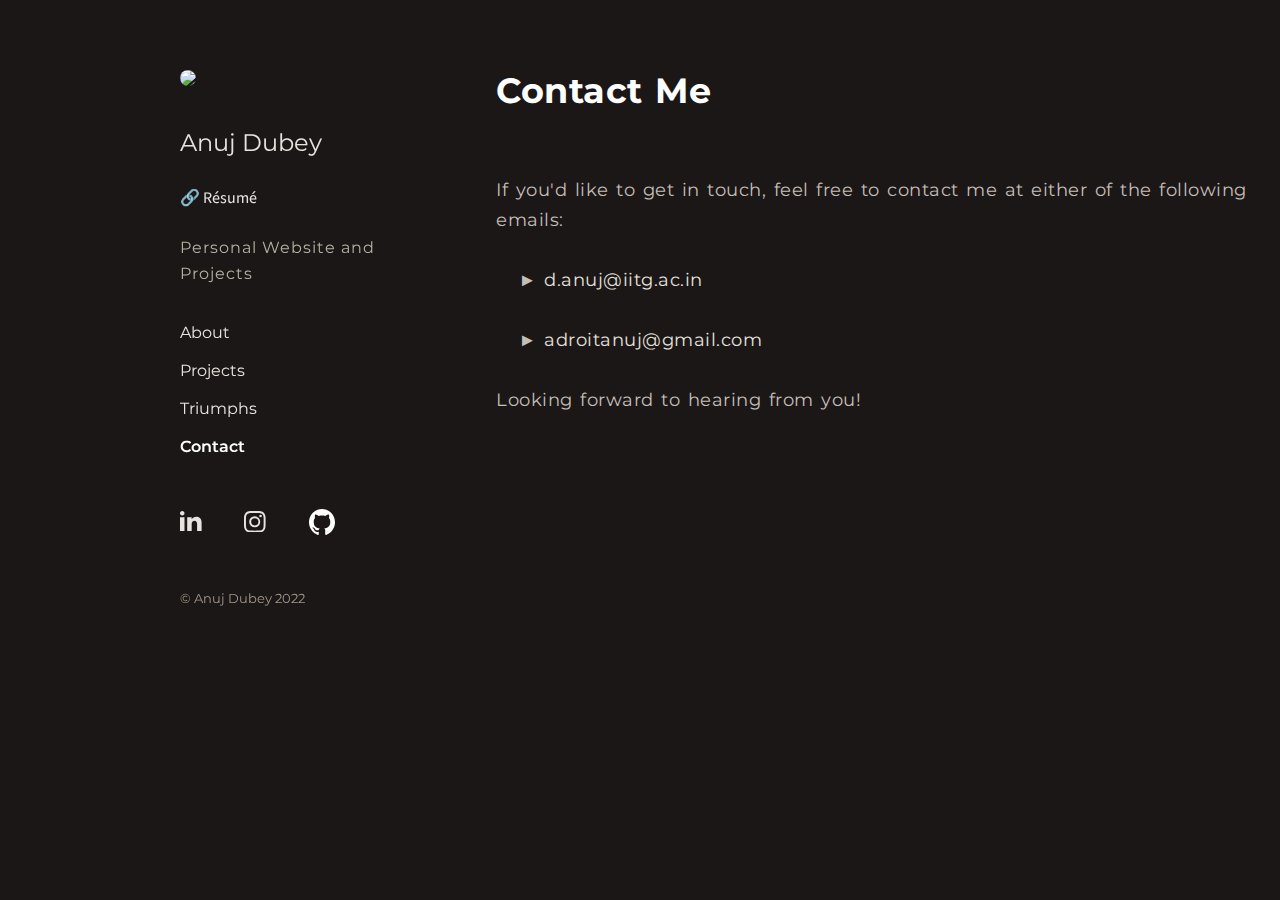
==== Contact.html @ 28a0e437 "Update Contact.html" ====
<!DOCTYPE html>
<html lang="en">
<head>
    <meta charset="UTF-8">
    <meta name="viewport" content="width=device-width, initial-scale=1.0">
    <title>Anuj Dubey - Contact</title>
    <link rel="stylesheet" href="mainpage.css">
</head>
<body>
    <div class="container">
    <div class="sidebar">
        <div class="image" ><a href="index.html"><img src="Anuj.jpeg" width="107.33px" ></a></div>
        <div class="logo">
            <p><a href="index.html">Anuj Dubey</a><div style="margin-top: 30px;margin-bottom: 0;" class="resume"><a href="Anuj-Résumé.pdf" target="_blank" style="text-decoration: none;color: #e7e3de;">🔗 Résumé</a></div>
            </p>
        </div>
        <ul class="sidebar-links">
            <li class="sidebar-links-personal" style="padding-top: 10px;">Personal Website and Projects</li>
            <li><a href="index.html" >About</a></li>
            <li><a href="Projects.html" >Projects</a></li>
            <li><a href="Triumphs.html" >Triumphs</a></li>
            <li><a href="Contact.html"style="color: #fff; font-weight: 600;">Contact</a></li>


            <ul class="wrapper">
                <li class="icon facebook">
                  <!-- <span class="tooltip">Facebook</span> -->
                  <a href="https://www.linkedin.com/in/anuj-dubey-a18219253/" target="_blank">
                  <svg
                    viewBox="0 0 24 24" height="1.2em" fill="currentColor" xmlns="http://www.w3.org/2000/svg" style="padding-left: 5px;padding-bottom: 2px;" >
                    <path
                    d="M4.98 3.5c0 1.381-1.11 2.5-2.48 2.5s-2.48-1.119-2.48-2.5c0-1.38 1.11-2.5 2.48-2.5s2.48 1.12 2.48 2.5zm.02 4.5h-5v16h5v-16zm7.982 0h-4.968v16h4.969v-8.399c0-4.67 6.029-5.052 6.029 0v8.399h4.988v-10.131c0-7.88-8.922-7.593-11.018-3.714v-2.155z"                        ></path>
                  </svg>
                </a>
                </li>

                    <li class="icon instagram">
                      <!-- <span class="tooltip">Instagram</span> -->
                      <a href="https://www.instagram.com/adroit_anuj/" target="_blank">
                      <svg
                        xmlns="http://www.w3.org/2000/svg"
                        height="1.2em"
                        fill="currentColor"
                        class="bi bi-instagram" 
                       
                        viewBox="0 0 16 16"
                      >
                      
                        <path
                          d="M8 0C5.829 0 5.556.01 4.703.048 3.85.088 3.269.222 2.76.42a3.917 3.917 0 0 0-1.417.923A3.927 3.927 0 0 0 .42 2.76C.222 3.268.087 3.85.048 4.7.01 5.555 0 5.827 0 8.001c0 2.172.01 2.444.048 3.297.04.852.174 1.433.372 1.942.205.526.478.972.923 1.417.444.445.89.719 1.416.923.51.198 1.09.333 1.942.372C5.555 15.99 5.827 16 8 16s2.444-.01 3.298-.048c.851-.04 1.434-.174 1.943-.372a3.916 3.916 0 0 0 1.416-.923c.445-.445.718-.891.923-1.417.197-.509.332-1.09.372-1.942C15.99 10.445 16 10.173 16 8s-.01-2.445-.048-3.299c-.04-.851-.175-1.433-.372-1.941a3.926 3.926 0 0 0-.923-1.417A3.911 3.911 0 0 0 13.24.42c-.51-.198-1.092-.333-1.943-.372C10.443.01 10.172 0 7.998 0h.003zm-.717 1.442h.718c2.136 0 2.389.007 3.232.046.78.035 1.204.166 1.486.275.373.145.64.319.92.599.28.28.453.546.598.92.11.281.24.705.275 1.485.039.843.047 1.096.047 3.231s-.008 2.389-.047 3.232c-.035.78-.166 1.203-.275 1.485a2.47 2.47 0 0 1-.599.919c-.28.28-.546.453-.92.598-.28.11-.704.24-1.485.276-.843.038-1.096.047-3.232.047s-2.39-.009-3.233-.047c-.78-.036-1.203-.166-1.485-.276a2.478 2.478 0 0 1-.92-.598 2.48 2.48 0 0 1-.6-.92c-.109-.281-.24-.705-.275-1.485-.038-.843-.046-1.096-.046-3.233 0-2.136.008-2.388.046-3.231.036-.78.166-1.204.276-1.486.145-.373.319-.64.599-.92.28-.28.546-.453.92-.598.282-.11.705-.24 1.485-.276.738-.034 1.024-.044 2.515-.045v.002zm4.988 1.328a.96.96 0 1 0 0 1.92.96.96 0 0 0 0-1.92zm-4.27 1.122a4.109 4.109 0 1 0 0 8.217 4.109 4.109 0 0 0 0-8.217zm0 1.441a2.667 2.667 0 1 1 0 5.334 2.667 2.667 0 0 1 0-5.334z"
                        ></path>
                      </svg>
                    </a>
                    </li>


                    <li class="icon codeforces">
                      <!-- <span class="tooltip">Codeforces</span> -->
                      <a href="https://github.com/adroit-anuj" target="_blank">
                    <svg xmlns="http://www.w3.org/2000/svg" width="26" height="26" fill="none" viewBox="0 0 48 48" id="github"><path fill="#fff" d="M24.0002 0C10.747 0 0 11.0169 0 24.6076C0 35.4799 6.87679 44.7039 16.4128 47.9577C17.6123 48.1855 18.0526 47.4239 18.0526 46.7739C18.0526 46.1872 18.0304 44.2487 18.02 42.1925C11.3431 43.6811 9.93424 39.2891 9.93424 39.2891C8.84249 36.4448 7.26945 35.6885 7.26945 35.6885C5.09191 34.1613 7.43359 34.1926 7.43359 34.1926C9.84363 34.3662 11.1126 36.7285 11.1126 36.7285C13.2532 40.4904 16.7272 39.4028 18.0967 38.7741C18.3121 37.1836 18.9341 36.0981 19.6205 35.4836C14.2897 34.8613 8.6859 32.7513 8.6859 23.3224C8.6859 20.6358 9.62345 18.4406 11.1587 16.7174C10.9095 16.0976 10.088 13.5947 11.3912 10.2052C11.3912 10.2052 13.4066 9.54386 17.993 12.7276C19.9074 12.1824 21.9606 11.9089 24.0002 11.8996C26.0398 11.9089 28.0946 12.1824 30.0126 12.7276C34.5934 9.54386 36.606 10.2052 36.606 10.2052C37.9124 13.5947 37.0905 16.0976 36.8413 16.7174C38.3801 18.4406 39.3113 20.6358 39.3113 23.3224C39.3113 32.7737 33.6968 34.8548 28.3525 35.464C29.2133 36.2276 29.9804 37.7252 29.9804 40.021C29.9804 43.3135 29.9526 45.9634 29.9526 46.7739C29.9526 47.4288 30.3846 48.1961 31.6011 47.9544C41.132 44.697 48 35.4762 48 24.6076C48 11.0169 37.2546 0 24.0002 0"></path><path fill="#161514" d="M9.16085 35.1623C9.10809 35.2833 8.92085 35.3196 8.75027 35.2365 8.57652 35.157 8.47893 34.992 8.53526 34.8706 8.58683 34.7459 8.77447 34.7112 8.94782 34.7947 9.12197 34.8742 9.22115 35.0408 9.16085 35.1623M10.1312 36.263C10.0169 36.3707 9.79358 36.3207 9.64205 36.1504 9.48535 35.9806 9.456 35.7534 9.57183 35.6441 9.68965 35.5363 9.90624 35.5868 10.0633 35.7566 10.22 35.9285 10.2506 36.1541 10.1312 36.263M11.0757 37.6663C10.9289 37.77 10.6889 37.6728 10.5406 37.4561 10.3938 37.2394 10.3938 36.9796 10.5437 36.8755 10.6925 36.7714 10.9289 36.865 11.0793 37.0801 11.2257 37.3004 11.2257 37.5602 11.0757 37.6663M12.3697 39.0219C12.2384 39.1692 11.9588 39.1297 11.7541 38.9287 11.5446 38.7322 11.4863 38.4534 11.618 38.3062 11.7509 38.1585 12.0321 38.2001 12.2384 38.3994 12.4463 38.5955 12.5098 38.8763 12.3697 39.0219M14.1548 39.8091C14.0969 40 13.8276 40.0867 13.5562 40.0056 13.2853 39.9221 13.108 39.6986 13.1627 39.5057 13.219 39.3137 13.4896 39.2233 13.7629 39.31 14.0334 39.3932 14.2112 39.6151 14.1548 39.8091M16.1153 39.9552C16.122 40.1561 15.892 40.3228 15.6071 40.3264 15.3207 40.3329 15.089 40.1703 15.0859 39.9726 15.0859 39.7696 15.3108 39.6046 15.5972 39.5998 15.882 39.5941 16.1153 39.7555 16.1153 39.9552M17.9397 39.6392C17.9738 39.8353 17.7759 40.0366 17.493 40.0903 17.2149 40.1419 16.9575 40.0209 16.9222 39.8264 16.8877 39.6255 17.0892 39.4241 17.3669 39.3721 17.6501 39.3221 17.9036 39.4399 17.9397 39.6392"></path></svg>

                    </a>
                      <!-- </a> -->
                  </li>
                  
       
                    
                  </ul>
            </ul>
            <p class="Label">© Anuj Dubey 2022</p>

          </div>
        <main class="content">
            <section id="about" class="about-section">
                <h2 style="font-size: 35px; padding-bottom: 40px;margin-top: 60px;color: #fff;">Contact Me</h2>
                <p style="color: #c4bfb7;"> If you'd like to get in touch, feel free to contact me at either of the following emails:<br><br>
                  &nbsp&nbsp ► <a href="mailto:d.anuj@iitg.ac.in" style="text-decoration: none; color:#e6e2dd ;">d.anuj@iitg.ac.in</a><br><br>
                  &nbsp&nbsp ► <a href="mailto:adroitanuj@gmail.com" style="text-decoration: none;color: #e6e2dd;">adroitanuj@gmail.com</a><br><br>
                Looking forward to hearing from you!</p>
                </section>
        </main>
    </div>
</body>
</html>
---- mainpage.css ----
@import url('https://fonts.googleapis.com/css2?family=Source+Sans+Pro:wght@400;700&display=swap');
@import url('https://fonts.googleapis.com/css2?family=Montserrat:wght@400;700&display=swap');
body {
    background-color: #1c1717;
    font-family:Source Sans Pro;
    margin: 0;
    padding: 0;
    box-sizing: border-box;
    color: #DCD5CC;
    display: flex;
    flex-direction: column;
    min-height: 100vh;
}

header, footer {
    background-color: #333;
    color: #DCD5CC ;
    text-align: center;
    padding: 1rem 0;
}

.sidebar-links .sidebar-links-personal{
    font-family: 'Montserrat', sans-serif;
    padding-top: 20px;
    padding-bottom: 20px;
    line-height: 1.6;
    letter-spacing: 1px;
    font-size: 16px;
    color: #aeb2a0;
}

.container {
    display: flex;
    flex: 1;
}

.sidebar .Label{
    font-family: 'Montserrat', sans-serif;
    font-size: 13px;
    margin-top: 30px;
    color: #A19787;
}

.image img {
    /* padding-left: 40px; */
    margin-bottom: 20px;
    border-radius: 50%;
}


.sidebar {
   
    background-color: transparent;
    width: 200px;
    padding-top: 70px;
    margin-left: 180px;
    
    position: fixed;
    height: 100%;

    overflow: auto;
}

.logo p a {
    color: #e7e3de;
    text-decoration: none;
    font-size: x-large;
    font-family: 'Montserrat', sans-serif;
    /* font-size: 1.5rem; */

    margin-bottom: 1rem;
    display: block;
}

.sidebar-links {
    
    list-style: none;
    padding: 0;
    height: 335px;
}

.sidebar-links li {
    margin: 1rem 0;
}

.sidebar-links a {
    color: #e7e3de;
    text-decoration: none;
    font-family: 'Montserrat', sans-serif;
}

.sidebar-links a:hover {
    text-decoration: underline;
}

.content {
    margin-left: 350px;
    padding: 1rem;
    flex: 1;
}


.about-section {
    font-size: 18px;
    font-family: 'Montserrat', sans-serif;
    margin-left: 130px;
    letter-spacing: .5px;
    word-spacing: 2px;
    line-height: 30px;
}



/* ------------------------------------------------ */

.wrapper {
    display: inline-flex;
    list-style: none;
    height: 100px;
    width: 100%;
    padding-top: 10px;
    padding-left: 0;
    font-family: "Poppins", sans-serif;
    justify-content: center;
    margin-left: -25px;
    margin-top: 5px;
  }
  
  .wrapper .icon {
    position: relative;
    background: transparent;
    border-radius: 50%;
    margin: 10px;
    width: 50px;
    height: 50px;
    font-size: 18px;
    display: flex;
    /* padding-bottom: 0px; */
    justify-content: center;
    align-items: center;
    flex-direction: column;
    /* box-shadow: 0 10px 10px rgba(0, 0, 0, 0.1); */
    cursor: pointer;
    transition: all 0.2s cubic-bezier(0.68, -0.55, 0.265, 1.55);
  }
  
 .resume :hover{
    color:#A19787;
    /* font-weight: 400; */
 }
  
  
  
  .wrapper .facebook:hover,
  .wrapper .facebook:hover .tooltip,
  .wrapper .facebook:hover .tooltip::before {
    /* background: #; */
    color: #fff;
  }
  
  .wrapper .twitter:hover,
  .wrapper .twitter:hover .tooltip,
  .wrapper .twitter:hover .tooltip::before {
    /* background: #1da1f2; */
    color: #fff;
  }
  
  .wrapper .instagram:hover,
  .wrapper .instagram:hover .tooltip,
  .wrapper .instagram:hover .tooltip::before {
    /* background: #e4405f; */
    color: #fff;
  }
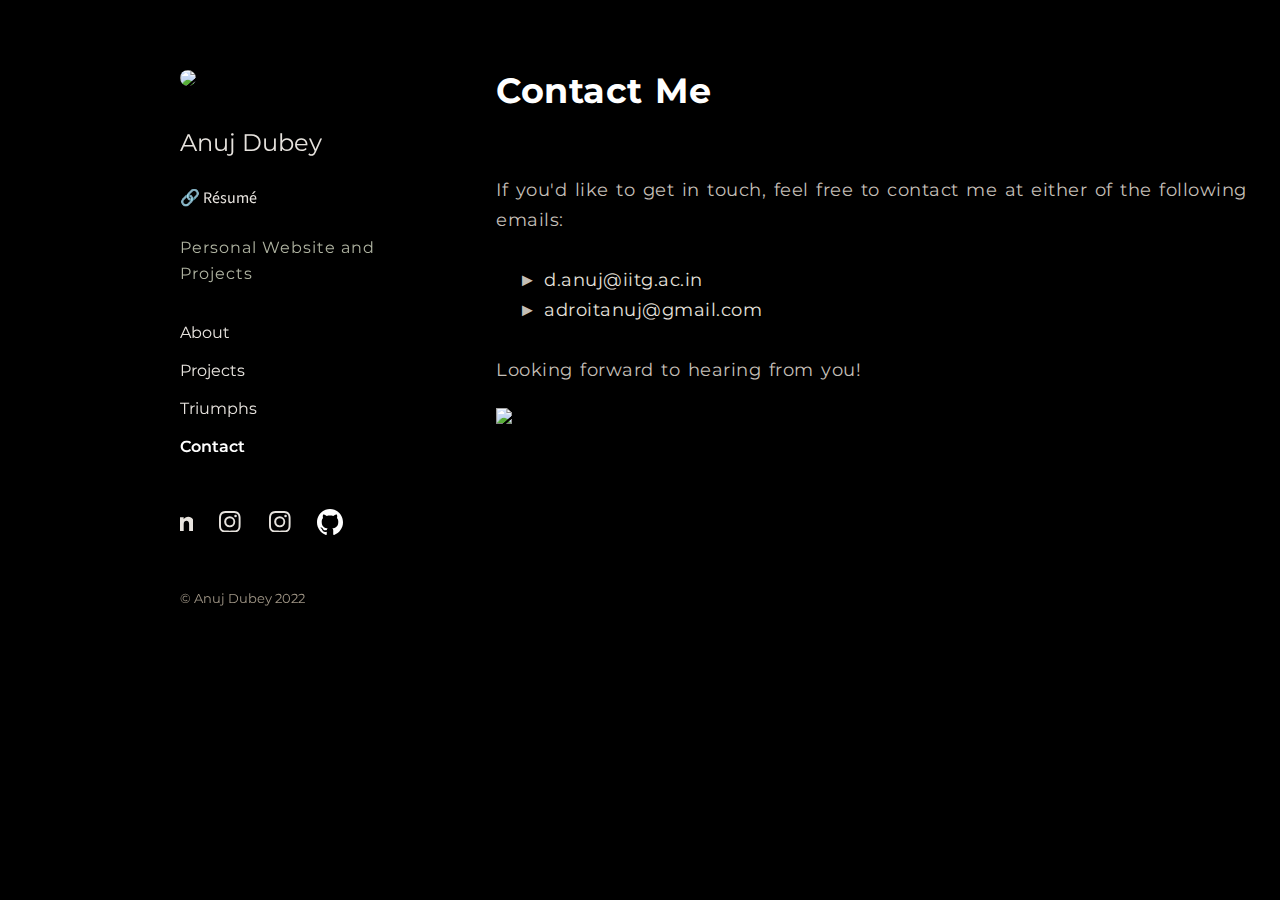
==== commit fbed6c30: "Update Contact.html" ====
--- a/Contact.html
+++ b/Contact.html
@@ -3,22 +3,22 @@
 <head>
     <meta charset="UTF-8">
     <meta name="viewport" content="width=device-width, initial-scale=1.0">
-    <title>Anuj Dubey - Contact</title>
+    <title>Anuj Dubey - About</title>
     <link rel="stylesheet" href="mainpage.css">
 </head>
-<body>
-    <div class="container">
+<body style="background-color: black;">
+  <div class="container">
     <div class="sidebar">
         <div class="image" ><a href="index.html"><img src="Anuj.jpeg" width="107.33px" ></a></div>
         <div class="logo">
-            <p><a href="index.html">Anuj Dubey</a><div style="margin-top: 30px;margin-bottom: 0;" class="resume"><a href="Anuj-Résumé.pdf" target="_blank" style="text-decoration: none;color: #e7e3de;">🔗 Résumé</a></div>
+            <p><a href="index.html">Anuj Dubey</a><div style="margin-top: 30px;margin-bottom: 0;" class="resume"><a href="IITGuwahatiRsum-27-2024-06-15T06-21-30.800Z.pdf" download style="text-decoration: none;color: #e7e3de;">🔗 Résumé</a></div>
             </p>
         </div>
         <ul class="sidebar-links">
             <li class="sidebar-links-personal" style="padding-top: 10px;">Personal Website and Projects</li>
             <li><a href="index.html" >About</a></li>
             <li><a href="Projects.html" >Projects</a></li>
-            <li><a href="Triumphs.html" >Triumphs</a></li>
+            <li><a href="Triumps.html" >Triumphs</a></li>
             <li><a href="Contact.html"style="color: #fff; font-weight: 600;">Contact</a></li>
 
 
@@ -30,6 +30,25 @@
                     viewBox="0 0 24 24" height="1.2em" fill="currentColor" xmlns="http://www.w3.org/2000/svg" style="padding-left: 5px;padding-bottom: 2px;" >
                     <path
                     d="M4.98 3.5c0 1.381-1.11 2.5-2.48 2.5s-2.48-1.119-2.48-2.5c0-1.38 1.11-2.5 2.48-2.5s2.48 1.12 2.48 2.5zm.02 4.5h-5v16h5v-16zm7.982 0h-4.968v16h4.969v-8.399c0-4.67 6.029-5.052 6.029 0v8.399h4.988v-10.131c0-7.88-8.922-7.593-11.018-3.714v-2.155z"                        ></path>
+                  </svg>
+                </a>
+                </li>
+
+                <li class="icon instagram">
+                  <!-- <span class="tooltip">Instagram</span> -->
+                  <a href="https://www.instagram.com/adroit_anuj/" target="_blank">
+                  <svg
+                    xmlns="http://www.w3.org/2000/svg"
+                    height="1.2em"
+                    fill="currentColor"
+                    class="bi bi-instagram" 
+                   
+                    viewBox="0 0 16 16"
+                  >
+                  
+                    <path
+                      d="M8 0C5.829 0 5.556.01 4.703.048 3.85.088 3.269.222 2.76.42a3.917 3.917 0 0 0-1.417.923A3.927 3.927 0 0 0 .42 2.76C.222 3.268.087 3.85.048 4.7.01 5.555 0 5.827 0 8.001c0 2.172.01 2.444.048 3.297.04.852.174 1.433.372 1.942.205.526.478.972.923 1.417.444.445.89.719 1.416.923.51.198 1.09.333 1.942.372C5.555 15.99 5.827 16 8 16s2.444-.01 3.298-.048c.851-.04 1.434-.174 1.943-.372a3.916 3.916 0 0 0 1.416-.923c.445-.445.718-.891.923-1.417.197-.509.332-1.09.372-1.942C15.99 10.445 16 10.173 16 8s-.01-2.445-.048-3.299c-.04-.851-.175-1.433-.372-1.941a3.926 3.926 0 0 0-.923-1.417A3.911 3.911 0 0 0 13.24.42c-.51-.198-1.092-.333-1.943-.372C10.443.01 10.172 0 7.998 0h.003zm-.717 1.442h.718c2.136 0 2.389.007 3.232.046.78.035 1.204.166 1.486.275.373.145.64.319.92.599.28.28.453.546.598.92.11.281.24.705.275 1.485.039.843.047 1.096.047 3.231s-.008 2.389-.047 3.232c-.035.78-.166 1.203-.275 1.485a2.47 2.47 0 0 1-.599.919c-.28.28-.546.453-.92.598-.28.11-.704.24-1.485.276-.843.038-1.096.047-3.232.047s-2.39-.009-3.233-.047c-.78-.036-1.203-.166-1.485-.276a2.478 2.478 0 0 1-.92-.598 2.48 2.48 0 0 1-.6-.92c-.109-.281-.24-.705-.275-1.485-.038-.843-.046-1.096-.046-3.233 0-2.136.008-2.388.046-3.231.036-.78.166-1.204.276-1.486.145-.373.319-.64.599-.92.28-.28.546-.453.92-.598.282-.11.705-.24 1.485-.276.738-.034 1.024-.044 2.515-.045v.002zm4.988 1.328a.96.96 0 1 0 0 1.92.96.96 0 0 0 0-1.92zm-4.27 1.122a4.109 4.109 0 1 0 0 8.217 4.109 4.109 0 0 0 0-8.217zm0 1.441a2.667 2.667 0 1 1 0 5.334 2.667 2.667 0 0 1 0-5.334z"
+                    ></path>
                   </svg>
                 </a>
                 </li>
@@ -74,11 +93,14 @@
             <section id="about" class="about-section">
                 <h2 style="font-size: 35px; padding-bottom: 40px;margin-top: 60px;color: #fff;">Contact Me</h2>
                 <p style="color: #c4bfb7;"> If you'd like to get in touch, feel free to contact me at either of the following emails:<br><br>
-                  &nbsp&nbsp ► <a href="mailto:d.anuj@iitg.ac.in" style="text-decoration: none; color:#e6e2dd ;">d.anuj@iitg.ac.in</a><br><br>
+                  &nbsp&nbsp ► <a href="mailto:d.anuj@iitg.ac.in" style="text-decoration: none; color:#e6e2dd ;">d.anuj@iitg.ac.in</a><br>
                   &nbsp&nbsp ► <a href="mailto:adroitanuj@gmail.com" style="text-decoration: none;color: #e6e2dd;">adroitanuj@gmail.com</a><br><br>
-                Looking forward to hearing from you!</p>
+                Looking forward to hearing from you! </p>
+                <img src="https://user-images.githubusercontent.com/74038190/212284158-e840e285-664b-44d7-b79b-e264b5e54825.gif" width="400">
+
                 </section>
         </main>
     </div>
 </body>
 </html>
+
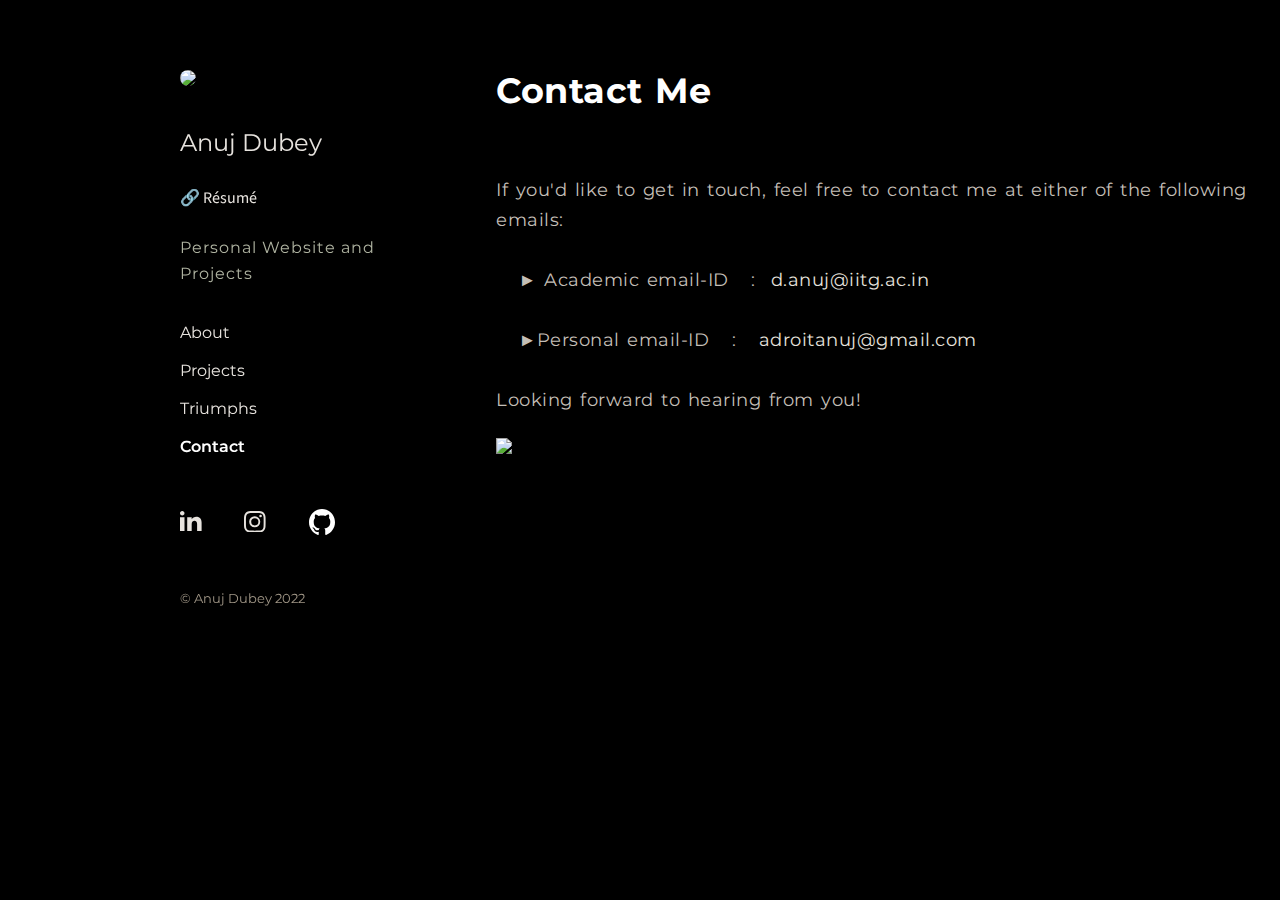
==== commit c1001fe3: "Update Contact.html" ====
--- a/Contact.html
+++ b/Contact.html
@@ -3,22 +3,20 @@
 <head>
     <meta charset="UTF-8">
     <meta name="viewport" content="width=device-width, initial-scale=1.0">
-    <title>Anuj Dubey - About</title>
-    <link rel="stylesheet" href="mainpage.css">
+    <title>Anuj Dubey - Contact</title>    <link rel="stylesheet" href="mainpage.css">
 </head>
 <body style="background-color: black;">
   <div class="container">
     <div class="sidebar">
         <div class="image" ><a href="index.html"><img src="Anuj.jpeg" width="107.33px" ></a></div>
         <div class="logo">
-            <p><a href="index.html">Anuj Dubey</a><div style="margin-top: 30px;margin-bottom: 0;" class="resume"><a href="IITGuwahatiRsum-27-2024-06-15T06-21-30.800Z.pdf" download style="text-decoration: none;color: #e7e3de;">🔗 Résumé</a></div>
-            </p>
+            <p><a href="index.html">Anuj Dubey</a><div style="margin-top: 30px;margin-bottom: 0;" class="resume"><a href="Anuj-Résumé.pdf" target="_blank" style="text-decoration: none;color: #e7e3de;">🔗 Résumé</a></div>            </p>
         </div>
         <ul class="sidebar-links">
             <li class="sidebar-links-personal" style="padding-top: 10px;">Personal Website and Projects</li>
             <li><a href="index.html" >About</a></li>
             <li><a href="Projects.html" >Projects</a></li>
-            <li><a href="Triumps.html" >Triumphs</a></li>
+            <li><a href="Triumphs.html" >Triumphs</a></li>
             <li><a href="Contact.html"style="color: #fff; font-weight: 600;">Contact</a></li>
 
 
@@ -30,25 +28,6 @@
                     viewBox="0 0 24 24" height="1.2em" fill="currentColor" xmlns="http://www.w3.org/2000/svg" style="padding-left: 5px;padding-bottom: 2px;" >
                     <path
                     d="M4.98 3.5c0 1.381-1.11 2.5-2.48 2.5s-2.48-1.119-2.48-2.5c0-1.38 1.11-2.5 2.48-2.5s2.48 1.12 2.48 2.5zm.02 4.5h-5v16h5v-16zm7.982 0h-4.968v16h4.969v-8.399c0-4.67 6.029-5.052 6.029 0v8.399h4.988v-10.131c0-7.88-8.922-7.593-11.018-3.714v-2.155z"                        ></path>
-                  </svg>
-                </a>
-                </li>
-
-                <li class="icon instagram">
-                  <!-- <span class="tooltip">Instagram</span> -->
-                  <a href="https://www.instagram.com/adroit_anuj/" target="_blank">
-                  <svg
-                    xmlns="http://www.w3.org/2000/svg"
-                    height="1.2em"
-                    fill="currentColor"
-                    class="bi bi-instagram" 
-                   
-                    viewBox="0 0 16 16"
-                  >
-                  
-                    <path
-                      d="M8 0C5.829 0 5.556.01 4.703.048 3.85.088 3.269.222 2.76.42a3.917 3.917 0 0 0-1.417.923A3.927 3.927 0 0 0 .42 2.76C.222 3.268.087 3.85.048 4.7.01 5.555 0 5.827 0 8.001c0 2.172.01 2.444.048 3.297.04.852.174 1.433.372 1.942.205.526.478.972.923 1.417.444.445.89.719 1.416.923.51.198 1.09.333 1.942.372C5.555 15.99 5.827 16 8 16s2.444-.01 3.298-.048c.851-.04 1.434-.174 1.943-.372a3.916 3.916 0 0 0 1.416-.923c.445-.445.718-.891.923-1.417.197-.509.332-1.09.372-1.942C15.99 10.445 16 10.173 16 8s-.01-2.445-.048-3.299c-.04-.851-.175-1.433-.372-1.941a3.926 3.926 0 0 0-.923-1.417A3.911 3.911 0 0 0 13.24.42c-.51-.198-1.092-.333-1.943-.372C10.443.01 10.172 0 7.998 0h.003zm-.717 1.442h.718c2.136 0 2.389.007 3.232.046.78.035 1.204.166 1.486.275.373.145.64.319.92.599.28.28.453.546.598.92.11.281.24.705.275 1.485.039.843.047 1.096.047 3.231s-.008 2.389-.047 3.232c-.035.78-.166 1.203-.275 1.485a2.47 2.47 0 0 1-.599.919c-.28.28-.546.453-.92.598-.28.11-.704.24-1.485.276-.843.038-1.096.047-3.232.047s-2.39-.009-3.233-.047c-.78-.036-1.203-.166-1.485-.276a2.478 2.478 0 0 1-.92-.598 2.48 2.48 0 0 1-.6-.92c-.109-.281-.24-.705-.275-1.485-.038-.843-.046-1.096-.046-3.233 0-2.136.008-2.388.046-3.231.036-.78.166-1.204.276-1.486.145-.373.319-.64.599-.92.28-.28.546-.453.92-.598.282-.11.705-.24 1.485-.276.738-.034 1.024-.044 2.515-.045v.002zm4.988 1.328a.96.96 0 1 0 0 1.92.96.96 0 0 0 0-1.92zm-4.27 1.122a4.109 4.109 0 1 0 0 8.217 4.109 4.109 0 0 0 0-8.217zm0 1.441a2.667 2.667 0 1 1 0 5.334 2.667 2.667 0 0 1 0-5.334z"
-                    ></path>
                   </svg>
                 </a>
                 </li>
@@ -93,8 +72,8 @@
             <section id="about" class="about-section">
                 <h2 style="font-size: 35px; padding-bottom: 40px;margin-top: 60px;color: #fff;">Contact Me</h2>
                 <p style="color: #c4bfb7;"> If you'd like to get in touch, feel free to contact me at either of the following emails:<br><br>
-                  &nbsp&nbsp ► <a href="mailto:d.anuj@iitg.ac.in" style="text-decoration: none; color:#e6e2dd ;">d.anuj@iitg.ac.in</a><br>
-                  &nbsp&nbsp ► <a href="mailto:adroitanuj@gmail.com" style="text-decoration: none;color: #e6e2dd;">adroitanuj@gmail.com</a><br><br>
+                  &nbsp&nbsp ► Academic email-ID &nbsp :<a href="mailto:d.anuj@iitg.ac.in" style="text-decoration: none; color:#e6e2dd ;">&nbsp d.anuj@iitg.ac.in</a><br><br>
+                  &nbsp&nbsp ►Personal email-ID &nbsp :  <a href="mailto:adroitanuj@gmail.com" style="text-decoration: none;color: #e6e2dd;">&nbsp adroitanuj@gmail.com</a><br><br>
                 Looking forward to hearing from you! </p>
                 <img src="https://user-images.githubusercontent.com/74038190/212284158-e840e285-664b-44d7-b79b-e264b5e54825.gif" width="400">
 
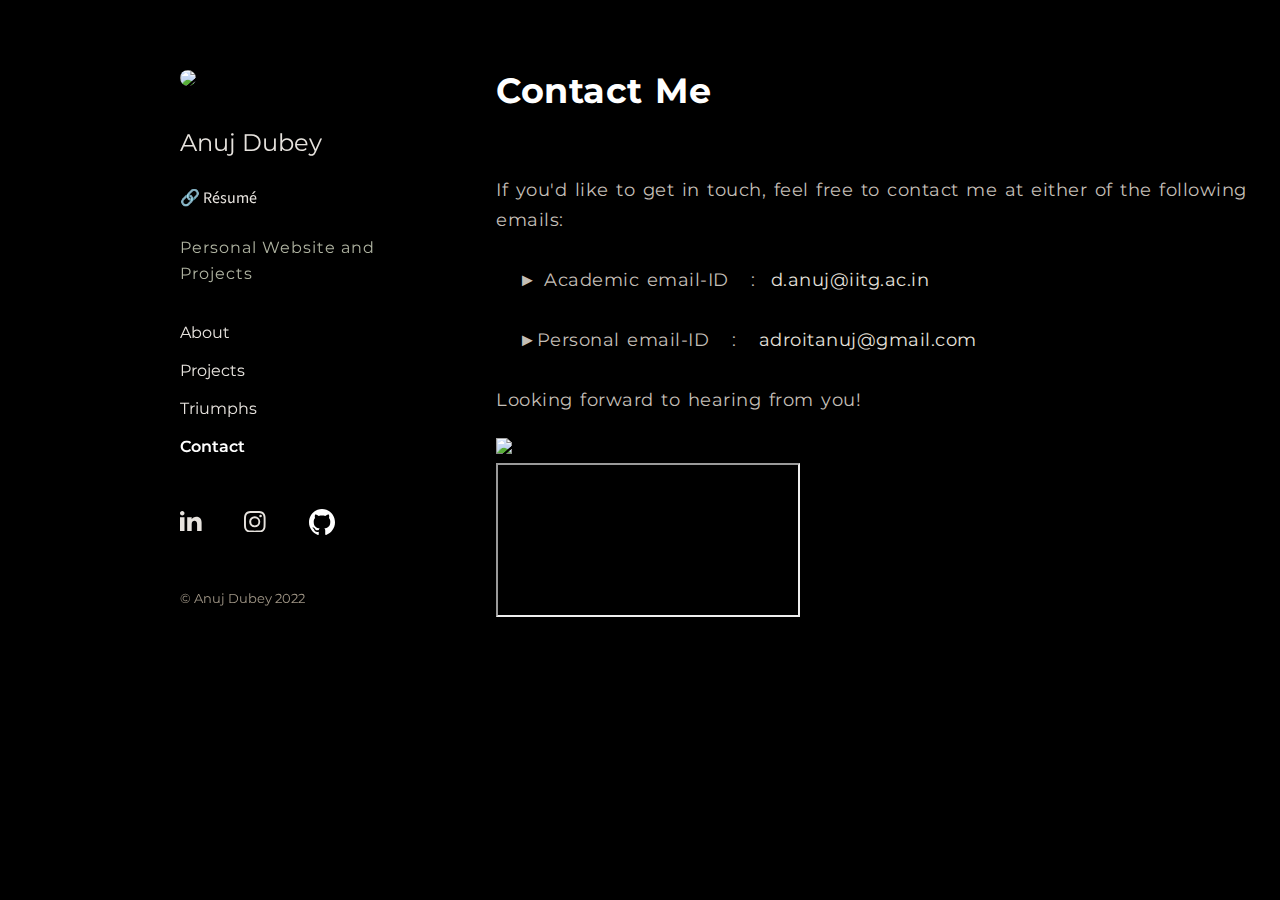
==== commit 6f3c3efb: "Update Contact.html" ====
--- a/Contact.html
+++ b/Contact.html
@@ -76,10 +76,13 @@
                   &nbsp&nbsp ►Personal email-ID &nbsp :  <a href="mailto:adroitanuj@gmail.com" style="text-decoration: none;color: #e6e2dd;">&nbsp adroitanuj@gmail.com</a><br><br>
                 Looking forward to hearing from you! </p>
                 <img src="https://user-images.githubusercontent.com/74038190/212284158-e840e285-664b-44d7-b79b-e264b5e54825.gif" width="400">
-
+                <div class="map-container">
+                  <iframe src="https://www.google.com/maps/embed?pb=!1m18!1m12!1m3!1d28641.250443582485!2d91.65765647431637!3d26.191593199999986!2m3!1f0!2f0!3f0!3m2!1i1024!2i768!4f13.1!3m3!1m2!1s0x375a5b6bf26969f1%3A0xc752809363b33443!2sIndian%20Institute%20of%20Technology%20Guwahati!5e0!3m2!1sen!2sin!4v1724571161921!5m2!1sen!2sin" allowfullscreen="" loading="lazy" referrerpolicy="no-referrer-when-downgrade"></iframe>
+              </div>
                 </section>
         </main>
     </div>
+    
 </body>
 </html>
 
--- a/mainpage.css
+++ b/mainpage.css
@@ -13,6 +13,7 @@
     min-height: 100vh;
 }
 
+
 header, footer {
     background-color: #333;
     color: #DCD5CC ;
@@ -82,6 +83,17 @@
 
 .sidebar-links li {
     margin: 1rem 0;
+}
+
+.alpha{
+    /* font-size: 10px; */
+    transition: 0.6s;
+}
+.alpha:hover{
+    transform: translateY(-3px);
+    
+    color: rgb(255, 255, 255);
+    cursor:default;
 }
 
 .sidebar-links a {
@@ -149,8 +161,28 @@
     color:#A19787;
     /* font-weight: 400; */
  }
-  
-  
+
+  
+  .website {
+    position: relative;
+    color: #ffffff;
+    text-decoration: none;
+  }
+  .website::after {
+    content: "";
+    position: absolute;
+    left: 0;
+    bottom: -2px; /* Adjust this value to place the underline exactly where you want it */
+    width: 0;
+    height: 1px; /* Adjust the thickness of the underline */
+    background-color: #ffffff; /* Adjust the color of the underline */
+    transition: width 1s;
+  }
+
+  .website:hover::after {
+     width: 100%;
+  }
+
   
   .wrapper .facebook:hover,
   .wrapper .facebook:hover .tooltip,
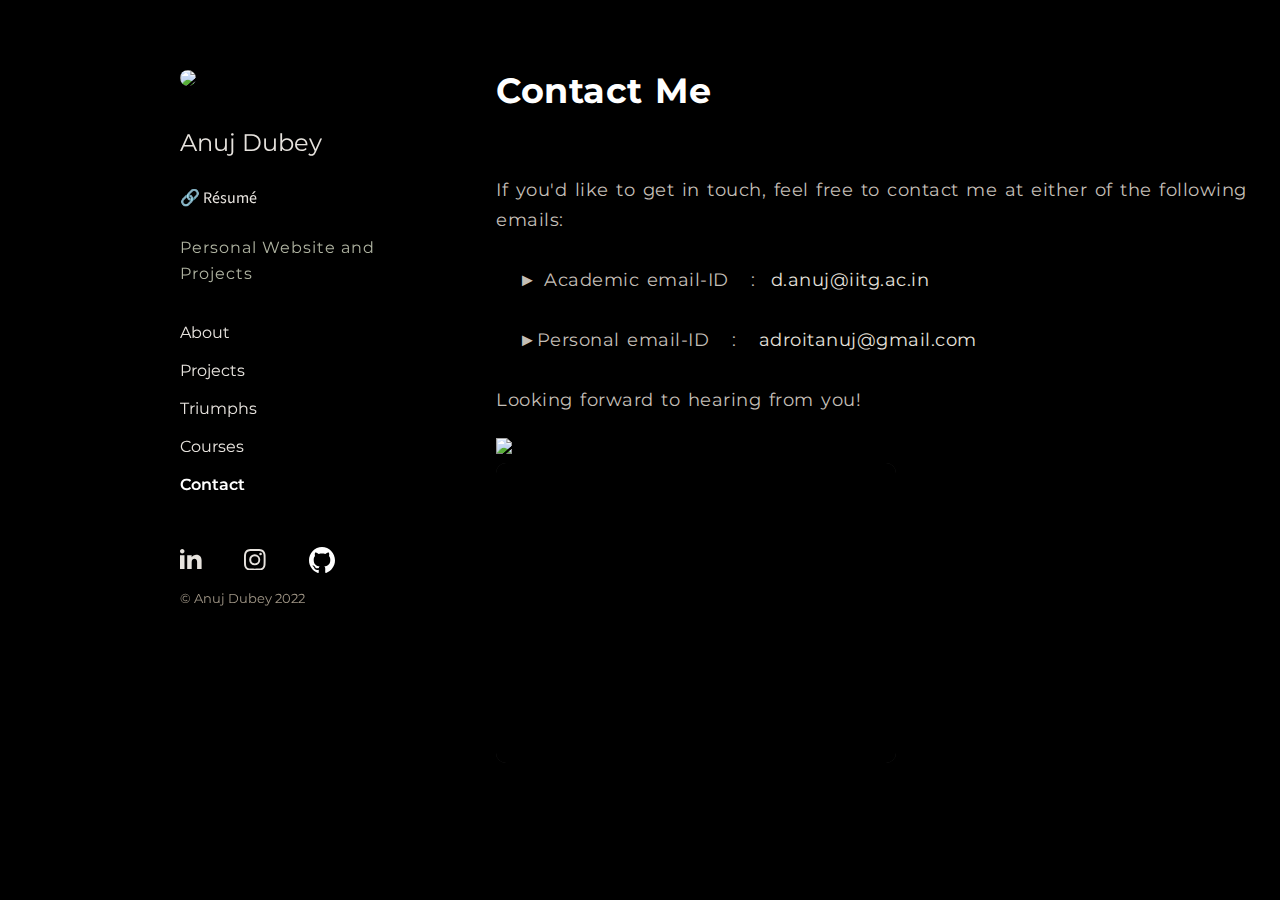
==== commit 140f3bb8: "Update Contact.html" ====
--- a/Contact.html
+++ b/Contact.html
@@ -17,6 +17,7 @@
             <li><a href="index.html" >About</a></li>
             <li><a href="Projects.html" >Projects</a></li>
             <li><a href="Triumphs.html" >Triumphs</a></li>
+            <li><a href="Courses.html">Courses</a></li>
             <li><a href="Contact.html"style="color: #fff; font-weight: 600;">Contact</a></li>
 
 
--- a/mainpage.css
+++ b/mainpage.css
@@ -63,6 +63,9 @@
     overflow: auto;
 }
 
+
+
+
 .logo p a {
     color: #e7e3de;
     text-decoration: none;
@@ -87,7 +90,7 @@
 
 .alpha{
     /* font-size: 10px; */
-    transition: 0.6s;
+    transition: 0.3s;
 }
 .alpha:hover{
     transform: translateY(-3px);
@@ -96,6 +99,7 @@
     cursor:default;
 }
 
+
 .sidebar-links a {
     color: #e7e3de;
     text-decoration: none;
@@ -122,7 +126,37 @@
     line-height: 30px;
 }
 
-
+.map-container {
+    width: 400px;
+    height: 300px;
+    position: relative;
+    overflow: hidden;
+    border-radius: 10px; /* Optional: adds rounded corners */
+    transition: transform 0.3s ease; /* Smooth transition effect */
+}
+
+.map-container::before {
+    content: "";
+    position: absolute;
+    top: 0;
+    left: 0;
+    width: 100%;
+    height: 100%;
+    border-radius: 10px;
+    box-shadow: 0 0 20px 10px rgba(255, 255, 255, 0.2); /* Fading border effect */
+    pointer-events: none;
+}
+
+.map-container iframe {
+    width: 100%;
+    height: 100%;
+    filter: invert(90%) hue-rotate(180deg); /* Applies dark mode */
+    border: none;
+}
+
+.map-container:hover {
+    transform: translateY(5px); /* Moves the container slightly to the right */
+}
 
 /* ------------------------------------------------ */
 
@@ -190,6 +224,7 @@
     /* background: #; */
     color: #fff;
   }
+
   
   .wrapper .twitter:hover,
   .wrapper .twitter:hover .tooltip,
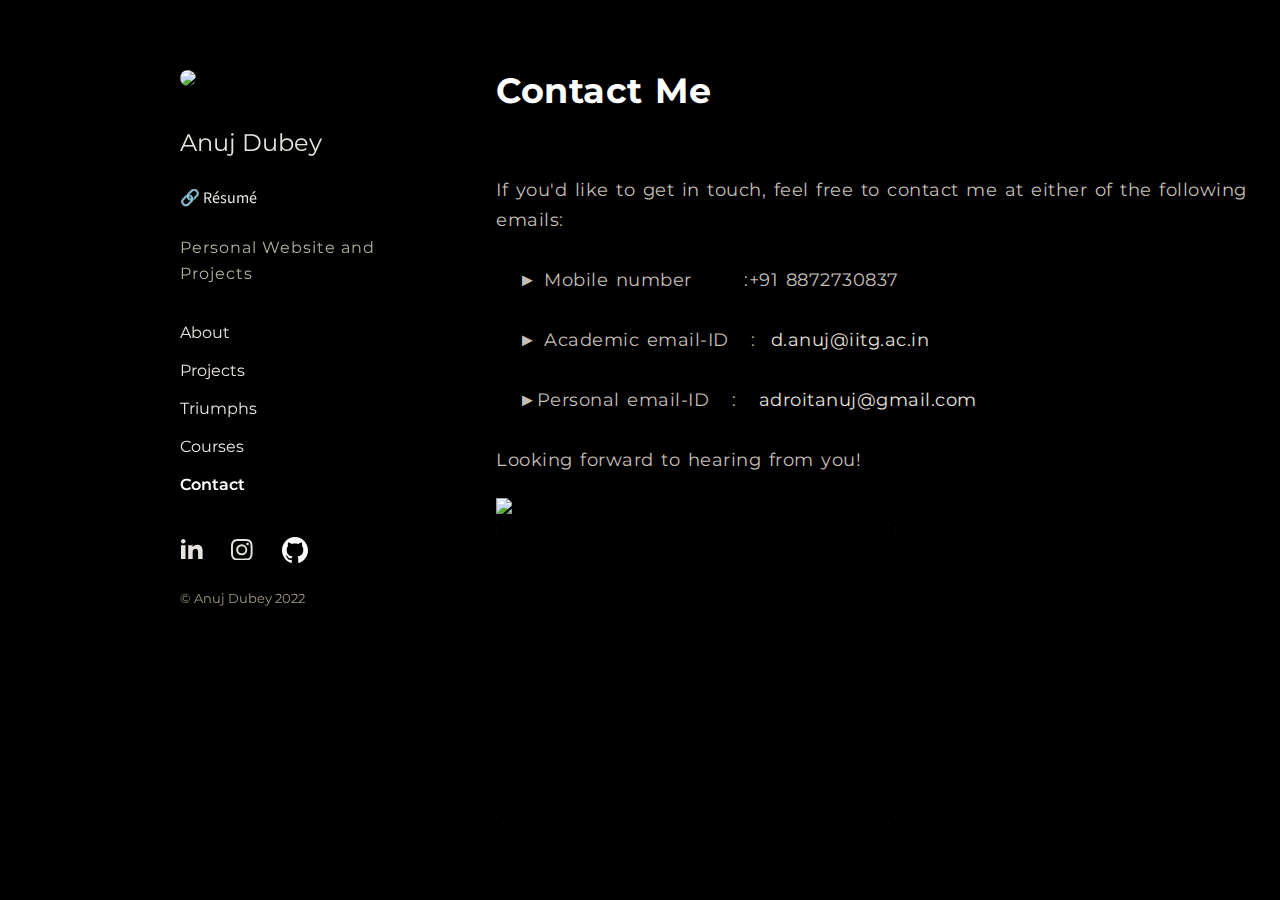
==== commit 2f2b92ee: "Update Contact.html" ====
--- a/Contact.html
+++ b/Contact.html
@@ -73,6 +73,7 @@
             <section id="about" class="about-section">
                 <h2 style="font-size: 35px; padding-bottom: 40px;margin-top: 60px;color: #fff;">Contact Me</h2>
                 <p style="color: #c4bfb7;"> If you'd like to get in touch, feel free to contact me at either of the following emails:<br><br>
+                  &nbsp&nbsp ► Mobile number &nbsp&nbsp&nbsp&nbsp&nbsp :+91 8872730837<br><br>
                   &nbsp&nbsp ► Academic email-ID &nbsp :<a href="mailto:d.anuj@iitg.ac.in" style="text-decoration: none; color:#e6e2dd ;">&nbsp d.anuj@iitg.ac.in</a><br><br>
                   &nbsp&nbsp ►Personal email-ID &nbsp :  <a href="mailto:adroitanuj@gmail.com" style="text-decoration: none;color: #e6e2dd;">&nbsp adroitanuj@gmail.com</a><br><br>
                 Looking forward to hearing from you! </p>
--- a/mainpage.css
+++ b/mainpage.css
@@ -163,10 +163,10 @@
 .wrapper {
     display: inline-flex;
     list-style: none;
-    height: 100px;
-    width: 100%;
-    padding-top: 10px;
-    padding-left: 0;
+    height: 30px;
+    width: 79%;
+    padding-top: 0px;
+    padding-left: 8px;
     font-family: "Poppins", sans-serif;
     justify-content: center;
     margin-left: -25px;
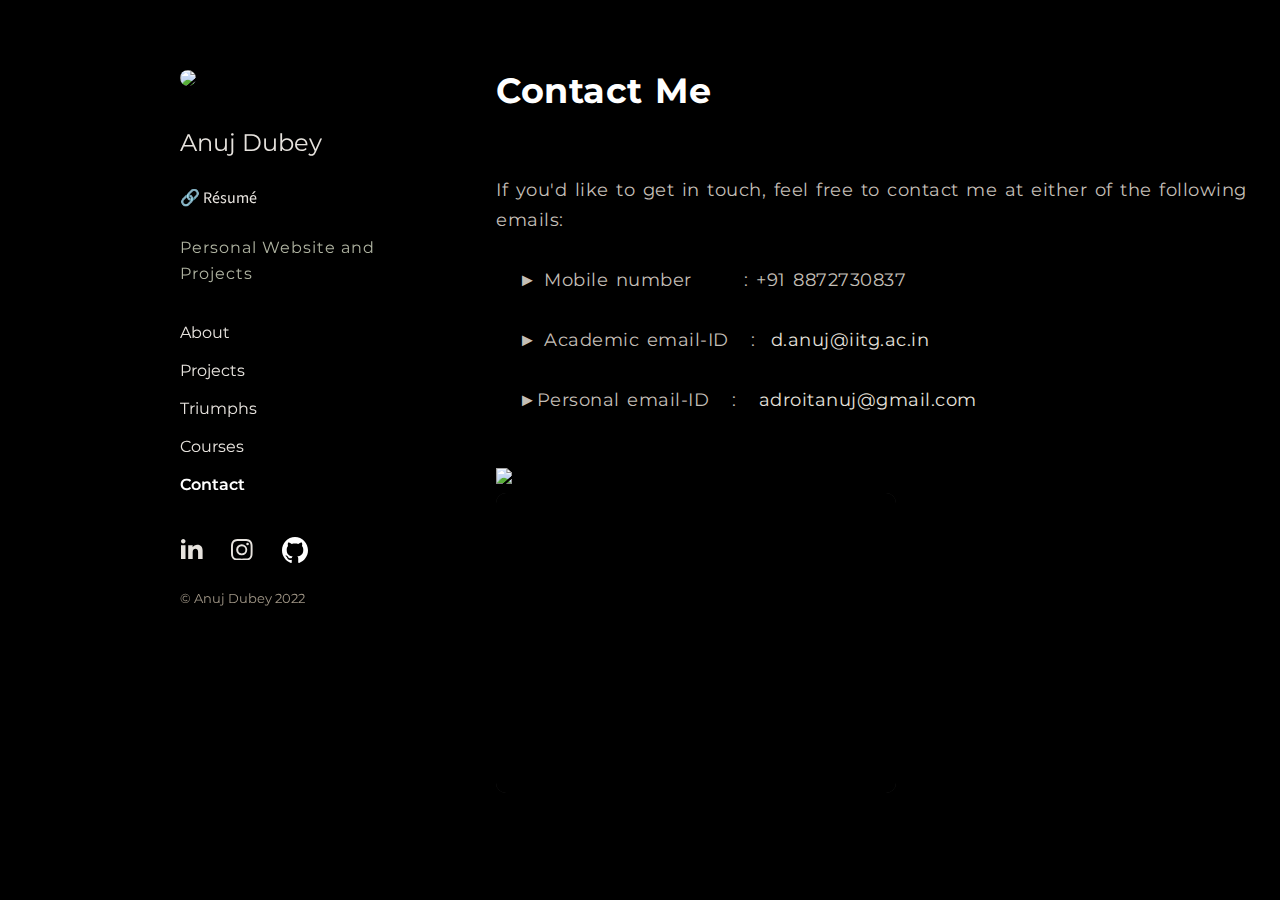
==== commit 1741bd76: "Update Contact.html" ====
--- a/Contact.html
+++ b/Contact.html
@@ -73,10 +73,9 @@
             <section id="about" class="about-section">
                 <h2 style="font-size: 35px; padding-bottom: 40px;margin-top: 60px;color: #fff;">Contact Me</h2>
                 <p style="color: #c4bfb7;"> If you'd like to get in touch, feel free to contact me at either of the following emails:<br><br>
-                  &nbsp&nbsp ► Mobile number &nbsp&nbsp&nbsp&nbsp&nbsp :+91 8872730837<br><br>
+                  &nbsp&nbsp ► Mobile number &nbsp&nbsp&nbsp&nbsp&nbsp : +91 8872730837<br><br>
                   &nbsp&nbsp ► Academic email-ID &nbsp :<a href="mailto:d.anuj@iitg.ac.in" style="text-decoration: none; color:#e6e2dd ;">&nbsp d.anuj@iitg.ac.in</a><br><br>
-                  &nbsp&nbsp ►Personal email-ID &nbsp :  <a href="mailto:adroitanuj@gmail.com" style="text-decoration: none;color: #e6e2dd;">&nbsp adroitanuj@gmail.com</a><br><br>
-                Looking forward to hearing from you! </p>
+                  &nbsp&nbsp ►Personal email-ID &nbsp :  <a href="mailto:adroitanuj@gmail.com" style="text-decoration: none;color: #e6e2dd;">&nbsp adroitanuj@gmail.com</a><br><br></p>
                 <img src="https://user-images.githubusercontent.com/74038190/212284158-e840e285-664b-44d7-b79b-e264b5e54825.gif" width="400">
                 <div class="map-container">
                   <iframe src="https://www.google.com/maps/embed?pb=!1m18!1m12!1m3!1d28641.250443582485!2d91.65765647431637!3d26.191593199999986!2m3!1f0!2f0!3f0!3m2!1i1024!2i768!4f13.1!3m3!1m2!1s0x375a5b6bf26969f1%3A0xc752809363b33443!2sIndian%20Institute%20of%20Technology%20Guwahati!5e0!3m2!1sen!2sin!4v1724571161921!5m2!1sen!2sin" allowfullscreen="" loading="lazy" referrerpolicy="no-referrer-when-downgrade"></iframe>
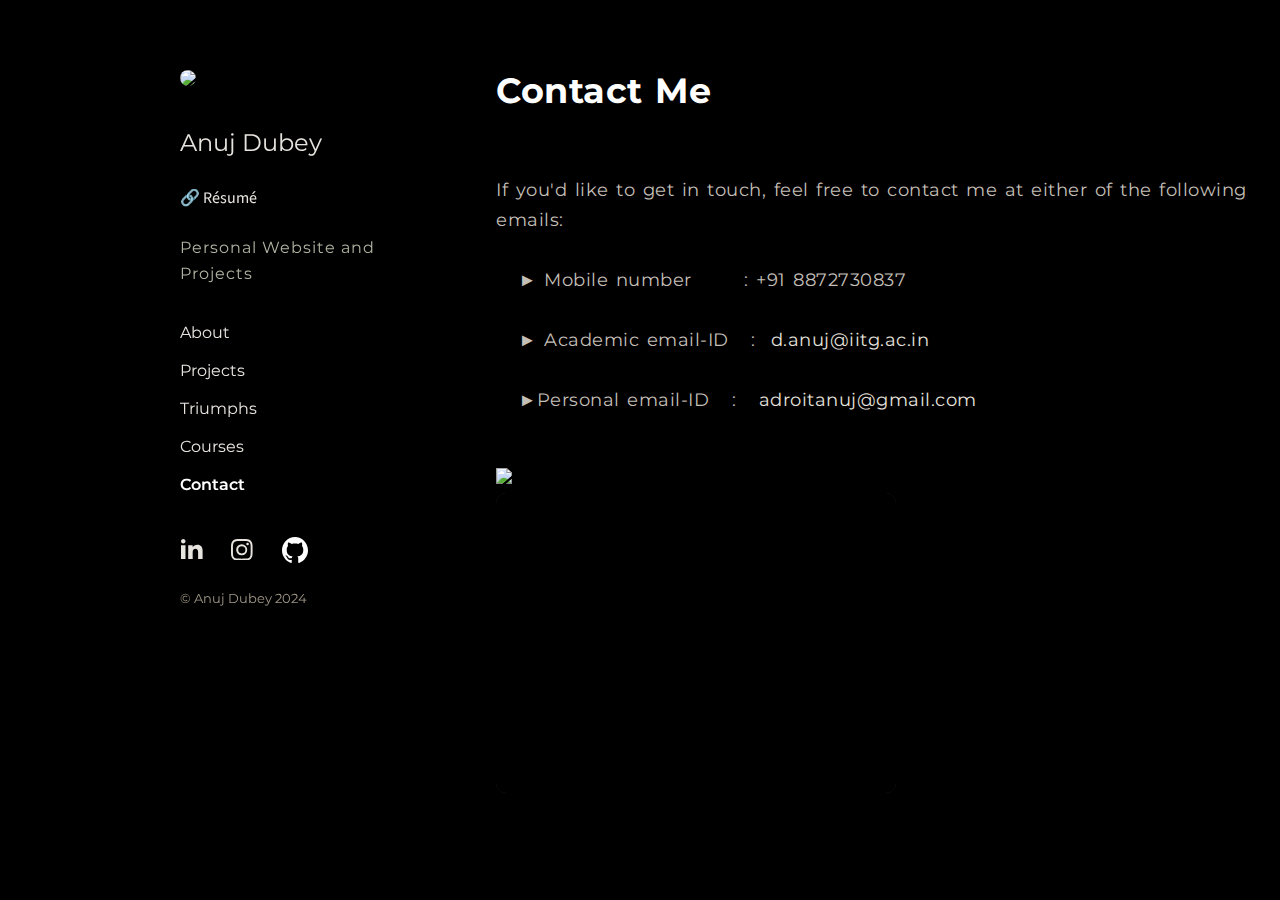
==== commit a360b407: "Update Contact.html" ====
--- a/Contact.html
+++ b/Contact.html
@@ -66,7 +66,7 @@
                     
                   </ul>
             </ul>
-            <p class="Label">© Anuj Dubey 2022</p>
+            <p class="Label">© Anuj Dubey 2024</p>
 
           </div>
         <main class="content">
